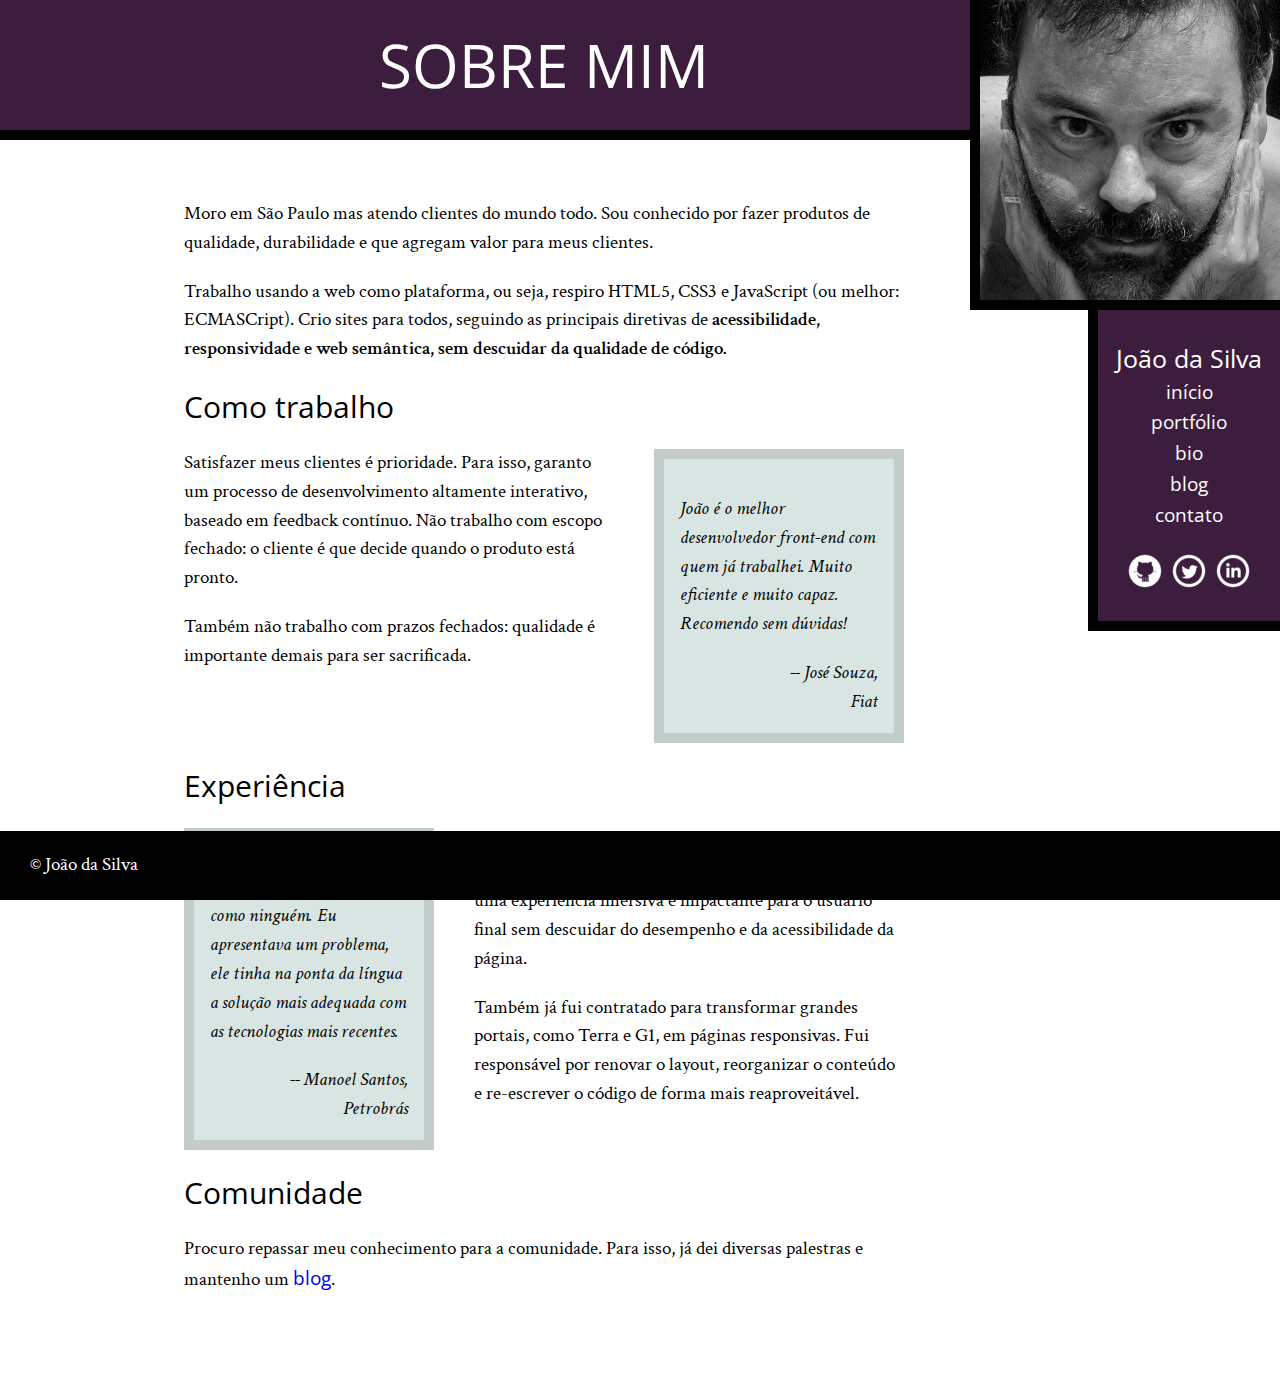
==== bio.html @ 91348736 "Versão concluída no primeiro curso" ====
<!DOCTYPE html>

<html>

<head>

	<meta charset="UTF-8">
	<title>Biografia - João da Silva</title>
	<link rel="icon" href="img/favicon.png">
	<link rel="stylesheet" href="css/reset.css">
	<link rel="stylesheet" href="css/variaveis.css">
	<link href="https://fonts.googleapis.com/css?family=Crimson+Text:400,600" rel="stylesheet">
	<link href="https://fonts.googleapis.com/css?family=Open+Sans+Condensed:700" rel="stylesheet">
	<link rel="stylesheet" href="css/style.css">
	<link rel="stylesheet" href="css/bio.css">

</head>

<body>


	<!-- start Main -->
	<main>

		<!-- start Sobre -->
		<h1 class="titulo-da-pagina">Sobre mim</h1>

		<!-- start Container -->
		<div class="container">

			<p>Moro em São Paulo mas atendo clientes do mundo todo. Sou conhecido por fazer produtos de qualidade, durabilidade e que agregam valor para meus clientes.</p>

			<p>Trabalho usando a web como plataforma, ou seja, respiro HTML5, CSS3 e JavaScript (ou melhor: ECMASCript). Crio sites para todos, seguindo as principais diretivas de <strong>acessibilidade, responsividade e web semântica, sem descuidar da qualidade de código.</strong></p>
			<!-- end Sobre -->


			<!-- start Como Trabalho -->
			<h2>Como trabalho</h2>

			<blockquote class="citacao-fiat">
				<p>João é o melhor desenvolvedor front-end com quem já trabalhei. Muito eficiente e muito capaz. Recomendo sem dúvidas!</p> 
				<cite>-- José Souza, <span>Fiat</span></cite>
			</blockquote>

			<p>Satisfazer meus clientes é prioridade. Para isso, garanto um processo de desenvolvimento altamente interativo, baseado em feedback contínuo. Não trabalho com escopo fechado: o cliente é que decide quando o produto está pronto.</p>

			<p>Também não trabalho com prazos fechados: qualidade é importante demais para ser sacrificada.</p>
			<!-- end Como Trabalho -->


			<!-- start Experiência -->
			<h2>Experiência</h2>

			<blockquote class="citacao-petrobras">
				<p>João domina as tecnologias como ninguém. Eu apresentava um problema, ele tinha na ponta da língua a solução mais adequada com as tecnologias mais recentes.</p> 
				<cite>-- Manoel Santos, <span>Petrobrás</span></cite>
			</blockquote>

			<p>Já desenvolvi projetos para grandes empresas como <a href="https://www.bmw.com.br/pt/index.html" target="_blank">BMW</a>, <a href="#" target="_blank">UOL</a> e <a href="#" target="_blank">IBM</a>. Neles, o foco principal era entregar uma experiência imersiva e impactante para o usuário final sem descuidar do desempenho e da acessibilidade da página.</p>

			<p>Também já fui contratado para transformar grandes portais, como Terra e G1, em páginas responsivas. Fui responsável por renovar o layout, reorganizar o conteúdo e re-escrever o código de forma mais reaproveitável.</p>
			<!-- end Experiência -->


			<!-- start Comunidade -->
			<h2>Comunidade</h2>

			<p>Procuro repassar meu conhecimento para a comunidade. Para isso, já dei diversas palestras e mantenho um <a href="blog.html">blog</a>.</p>
			<!-- end Comunidade -->

		</div>
		<!-- end Container -->


	</main>
	<!-- end Main -->
	

	<!-- start Img João -->
	<img class="img-joao" src="img/eu.jpg" alt="Foto de João da Silva">
	<!-- end Img João -->

	
	<!-- start Aside -->
	<aside class="navegacao-site">

		<!-- start Navegação -->
		<nav>
			<h1>João da Silva</h1>
			<ul>
				<li><a href="index.html">Início</a></li>
				<li><a href="portfolio.html">Portfólio</a></li>
				<li><a href="bio.html">Bio</a></li>
				<li><a href="blog.html">Blog</a></li>
				<li><a href="contato.html">Contato</a></li>
			</ul>
		</nav>
		<!-- start Navegação -->
		
		<!-- start Redes Sociais -->
		<ul class="icones-sociais">
			<li><a class="link-github" href="#">GitHub</a></li>
			<li><a class="link-twitter" href="#">Twitter</a></li>
			<li><a class="link-linkedin" href="#">LinkedIn</a></li>
		</ul>
		<!-- end Redes Sociais -->

	</aside>
	<!-- end Aside -->

	
	<!-- start Footer -->
	<footer class="footer">
		<p>&copy; João da Silva</p>
	</footer>
	<!-- end Footer -->


</body>

</html>
---- css/variaveis.css ----
:root {
	--roxo-joao: #3c1d3d;
	--magenta-joao: #851944;
	--verde-joao: #85c2b3;
	--verde-claro-joao: #D9E5E3;
}
---- css/style.css ----
* {
	box-sizing: border-box;
}

img {
	max-width: 100%;
}

body {
	font-family: 'Crimson Text', serif;
	font-size: 120%;
	line-height: 1.5;
}

.container {
	width: 720px;
	margin-left: auto;
	margin-right: auto;
	padding: 40px 0 80px;
}

main {
	float: left;
	width: 85%;
}

a {
	text-decoration: none;
}

p {
	margin: 20px 0;
}

strong {
	font-weight: 600;
}

em {
	font-style: italic;
}

h1, 
h2,
a {
	font-family: 'Open Sans Condensed', sans-serif;
}

h2 {
	font-size: 30px;
	clear: both;
}

.titulo-da-pagina {
	text-align: center;
	font-size: 60px;
	background-color: var(--roxo-joao);
	color: #fff;
	padding: 20px;
	border-bottom: 10px solid #000;
	text-transform: uppercase;
}

.navegacao-site, 
.img-joao {
	float: right;
	border-left: 10px solid black;
	border-bottom: 10px solid black;
}

.img-joao {
    position: absolute;
    right: 0px;
    top: 0;
}

.navegacao-site {
	background-color: var(--roxo-joao);
	color: #fff;
	text-align: center;
	padding: 30px 0;
	position: relative;
    top: 310px;
    width: 15%;
}

.navegacao-site a {
	color: inherit;
	text-transform: lowercase;
}

.navegacao-site h1 {
	font-size: 25px;
}

.icones-sociais {
	margin-top: 20px;
}

.icones-sociais li {
	display: inline-block;
}

.icones-sociais a {
	display: inline-block;
	width: 40px;
	height: 40px;
	text-indent: -9999px;
}

.link-github {
	background-image: url(../img/github.png);
}

.link-twitter {
	background-image: url(../img/twitter.png);
}

.link-linkedin {
	background-image: url(../img/linkedin.png);
}

.footer {
	background-color: #000;
	color: #fff;
	clear: both;
	padding: 20px 30px;
	position: fixed;
	bottom: 0;
	width: 100%;
}

.footer p {
	margin: 0;
}
---- css/bio.css ----
.citacao-fiat, 
.citacao-petrobras {
	background-color: var(--verde-claro-joao);
	padding: 16px;
	border: 10px solid #c2ccca;
	width: 250px;
	margin: 20px 0;
	font-style: italic;
}

.citacao-fiat {
	float: right;
	margin-left: 40px;
}

.citacao-petrobras {
	float: left;
	margin-right: 40px;
}

cite {
	float: right;
}

cite span {
	display: block;
	text-align: right;
}
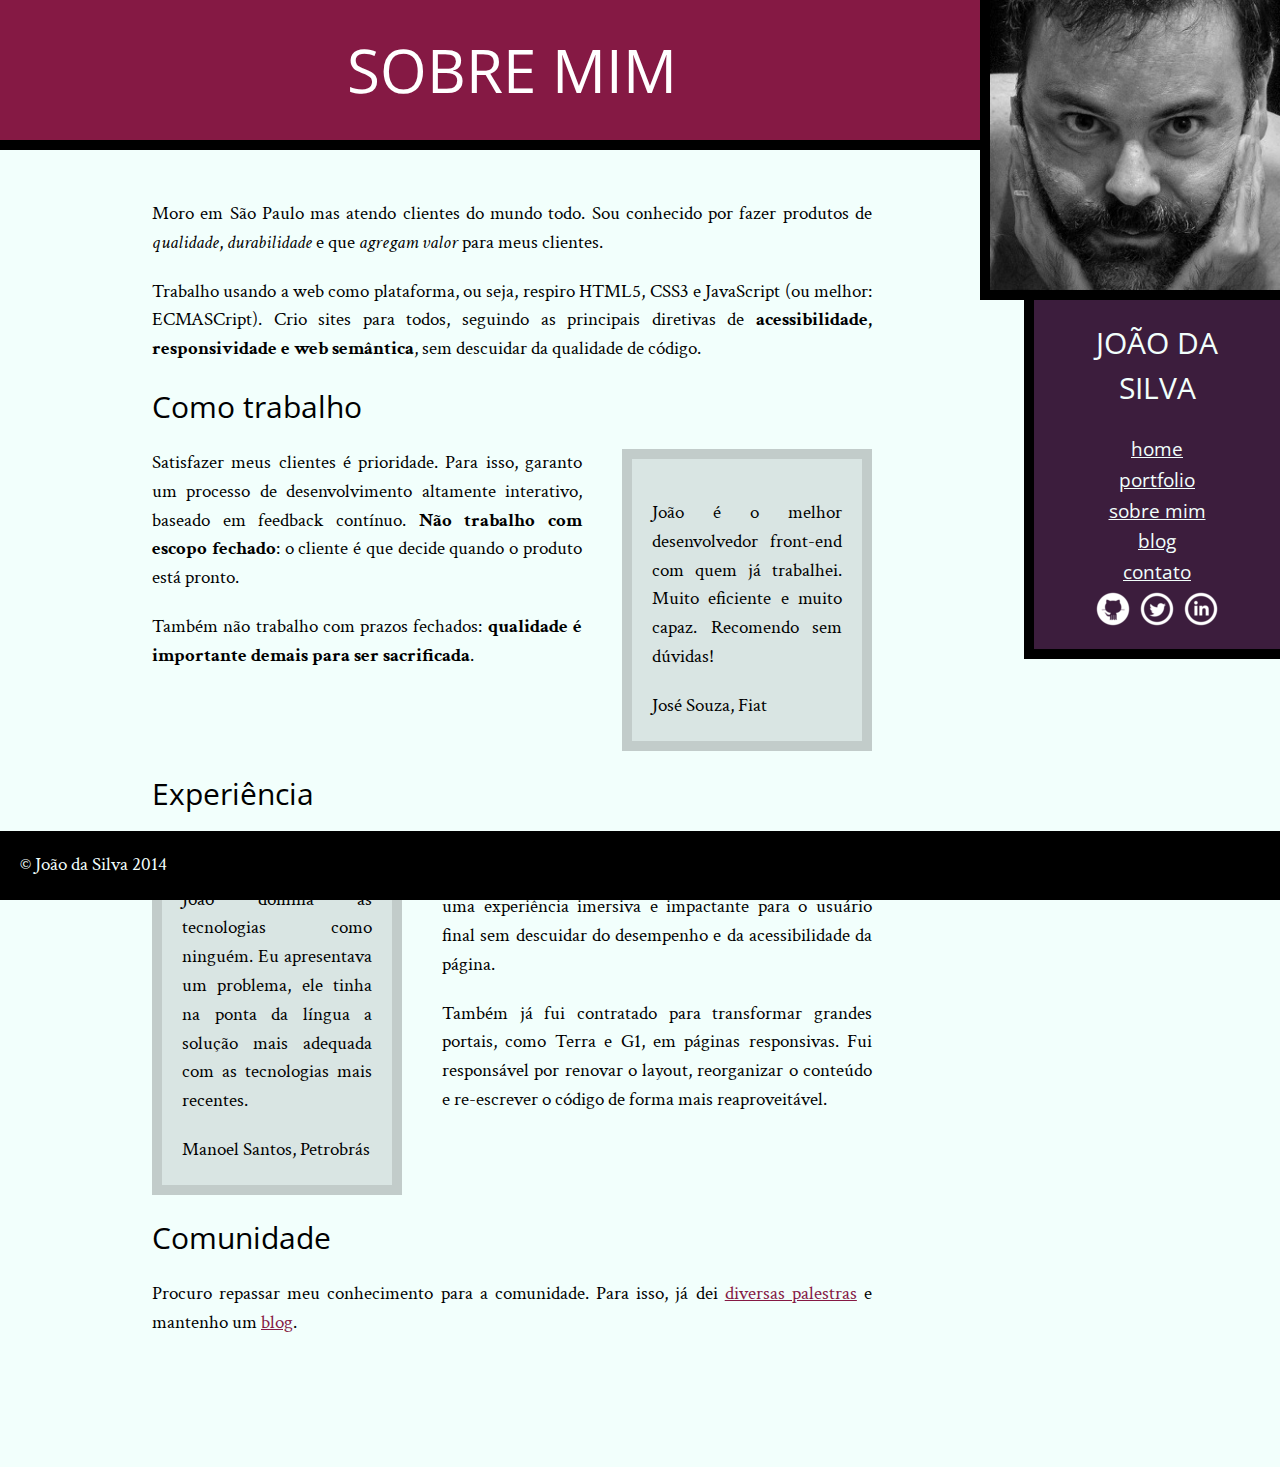
==== commit 141087fb: "Versão disponibilizada para download" ====
--- a/bio.html
+++ b/bio.html
@@ -1,122 +1,71 @@
-
 <!DOCTYPE html>
-
 <html>
-
 <head>
-
-	<meta charset="UTF-8">
-	<title>Biografia - João da Silva</title>
-	<link rel="icon" href="img/favicon.png">
-	<link rel="stylesheet" href="css/reset.css">
-	<link rel="stylesheet" href="css/variaveis.css">
-	<link href="https://fonts.googleapis.com/css?family=Crimson+Text:400,600" rel="stylesheet">
-	<link href="https://fonts.googleapis.com/css?family=Open+Sans+Condensed:700" rel="stylesheet">
-	<link rel="stylesheet" href="css/style.css">
-	<link rel="stylesheet" href="css/bio.css">
-
+    <meta charset="utf-8">
+    <title>João da Silva - Biografia</title>
+    <link rel="icon" href="imagens/favicon.png">
+    <link rel="stylesheet" href="css/reset.css">
+    <link rel="stylesheet" href="css/site.css">
+    <link rel="stylesheet" href="css/bio.css">
+    <link rel="stylesheet" href="http://fonts.googleapis.com/css?family=Crimson+Text:400,400italic,600">
+    <link rel="stylesheet" href="http://fonts.googleapis.com/css?family=Open+Sans+Condensed:700">
 </head>
-
 <body>
-
-
-	<!-- start Main -->
-	<main>
-
-		<!-- start Sobre -->
-		<h1 class="titulo-da-pagina">Sobre mim</h1>
-
-		<!-- start Container -->
-		<div class="container">
-
-			<p>Moro em São Paulo mas atendo clientes do mundo todo. Sou conhecido por fazer produtos de qualidade, durabilidade e que agregam valor para meus clientes.</p>
-
-			<p>Trabalho usando a web como plataforma, ou seja, respiro HTML5, CSS3 e JavaScript (ou melhor: ECMASCript). Crio sites para todos, seguindo as principais diretivas de <strong>acessibilidade, responsividade e web semântica, sem descuidar da qualidade de código.</strong></p>
-			<!-- end Sobre -->
-
-
-			<!-- start Como Trabalho -->
-			<h2>Como trabalho</h2>
-
-			<blockquote class="citacao-fiat">
-				<p>João é o melhor desenvolvedor front-end com quem já trabalhei. Muito eficiente e muito capaz. Recomendo sem dúvidas!</p> 
-				<cite>-- José Souza, <span>Fiat</span></cite>
-			</blockquote>
-
-			<p>Satisfazer meus clientes é prioridade. Para isso, garanto um processo de desenvolvimento altamente interativo, baseado em feedback contínuo. Não trabalho com escopo fechado: o cliente é que decide quando o produto está pronto.</p>
-
-			<p>Também não trabalho com prazos fechados: qualidade é importante demais para ser sacrificada.</p>
-			<!-- end Como Trabalho -->
-
-
-			<!-- start Experiência -->
-			<h2>Experiência</h2>
-
-			<blockquote class="citacao-petrobras">
-				<p>João domina as tecnologias como ninguém. Eu apresentava um problema, ele tinha na ponta da língua a solução mais adequada com as tecnologias mais recentes.</p> 
-				<cite>-- Manoel Santos, <span>Petrobrás</span></cite>
-			</blockquote>
-
-			<p>Já desenvolvi projetos para grandes empresas como <a href="https://www.bmw.com.br/pt/index.html" target="_blank">BMW</a>, <a href="#" target="_blank">UOL</a> e <a href="#" target="_blank">IBM</a>. Neles, o foco principal era entregar uma experiência imersiva e impactante para o usuário final sem descuidar do desempenho e da acessibilidade da página.</p>
-
-			<p>Também já fui contratado para transformar grandes portais, como Terra e G1, em páginas responsivas. Fui responsável por renovar o layout, reorganizar o conteúdo e re-escrever o código de forma mais reaproveitável.</p>
-			<!-- end Experiência -->
-
-
-			<!-- start Comunidade -->
-			<h2>Comunidade</h2>
-
-			<p>Procuro repassar meu conhecimento para a comunidade. Para isso, já dei diversas palestras e mantenho um <a href="blog.html">blog</a>.</p>
-			<!-- end Comunidade -->
-
-		</div>
-		<!-- end Container -->
-
-
-	</main>
-	<!-- end Main -->
-	
-
-	<!-- start Img João -->
-	<img class="img-joao" src="img/eu.jpg" alt="Foto de João da Silva">
-	<!-- end Img João -->
-
-	
-	<!-- start Aside -->
-	<aside class="navegacao-site">
-
-		<!-- start Navegação -->
-		<nav>
-			<h1>João da Silva</h1>
-			<ul>
-				<li><a href="index.html">Início</a></li>
-				<li><a href="portfolio.html">Portfólio</a></li>
-				<li><a href="bio.html">Bio</a></li>
-				<li><a href="blog.html">Blog</a></li>
-				<li><a href="contato.html">Contato</a></li>
-			</ul>
-		</nav>
-		<!-- start Navegação -->
-		
-		<!-- start Redes Sociais -->
-		<ul class="icones-sociais">
-			<li><a class="link-github" href="#">GitHub</a></li>
-			<li><a class="link-twitter" href="#">Twitter</a></li>
-			<li><a class="link-linkedin" href="#">LinkedIn</a></li>
-		</ul>
-		<!-- end Redes Sociais -->
-
-	</aside>
-	<!-- end Aside -->
-
-	
-	<!-- start Footer -->
-	<footer class="footer">
-		<p>&copy; João da Silva</p>
-	</footer>
-	<!-- end Footer -->
-
-
+    <main>
+        <h1 class="titulo-principal">Sobre mim</h1>
+        <div class="container">
+            <p>Moro em São Paulo mas atendo clientes do mundo todo. Sou conhecido por fazer produtos de <em>qualidade</em>, <em>durabilidade</em> e que <em>agregam valor</em> para meus clientes.</p>
+            <p>Trabalho usando a web como plataforma, ou seja, respiro HTML5, CSS3 e JavaScript (ou melhor: ECMASCript). Crio sites para todos, seguindo as principais diretivas de <strong>acessibilidade, responsividade e web semântica</strong>, sem descuidar da qualidade de código.</p>
+            <h2 class="subtitulo-texto">Como trabalho</h2>
+            <blockquote class="citacao-bio fiat">
+                <p>João é o melhor desenvolvedor front-end com quem já trabalhei. Muito eficiente e muito capaz. Recomendo sem dúvidas!</p>
+                <cite>José Souza, Fiat</cite>
+            </blockquote>
+            <p>Satisfazer meus clientes é prioridade. Para isso, garanto um processo de desenvolvimento altamente interativo, baseado em feedback contínuo. <strong>Não trabalho com escopo fechado</strong>: o cliente é que decide quando o produto está pronto.</p>
+            <p>Também não trabalho com prazos fechados: <strong>qualidade é importante demais para ser sacrificada</strong>.</p>
+            <h2 class="subtitulo-texto">Experiência</h2>
+            <blockquote class="citacao-bio petrobras">
+                <p>João domina as tecnologias como ninguém. Eu apresentava um problema, ele tinha na ponta da língua a solução mais adequada com as tecnologias mais recentes.</p>
+                <cite>Manoel Santos, Petrobrás</cite>
+            </blockquote>
+            <p>Já desenvolvi projetos para grandes empresas como <a href="http://bmw.com">BMW</a>, <a href="http://www.uol.com.br">UOL</a> e <a href="http://www.ibm.com.br">IBM</a>. Neles, o foco principal era entregar uma experiência imersiva e impactante para o usuário final sem descuidar do desempenho e da acessibilidade da página.</p>
+            <p>Também já fui contratado para transformar grandes portais, como Terra e G1, em páginas responsivas. Fui responsável por renovar o layout, reorganizar o conteúdo e re-escrever o código de forma mais reaproveitável.</p>
+            <h2 class="subtitulo-texto">Comunidade</h2>
+            <p>Procuro repassar meu conhecimento para a comunidade. Para isso, já dei <a href="portfolio.html">diversas palestras</a> e mantenho um <a href="blog.html">blog</a>.</p>
+        </div>
+    </main>
+    <img src="imagens/eu.jpg" alt="Minha foto" class="minha-foto">
+    <aside class="navegacao-site">
+        <h1>João da Silva</h1>
+        <nav>
+            <ul>
+                <li><a href="index.html">Home</a></li>
+                <li><a href="portfolio.html">Portfolio</a></li>
+                <li><a href="bio.html">Sobre mim</a></li>
+                <li><a href="blog.html">Blog</a></li>
+                <li><a href="contato.html">Contato</a></li>
+            </ul>
+        </nav>
+        <ul class="icones-redes-sociais">
+            <li>
+                <a href="https://github.com/joaodasilva" class="github">
+                    Github
+                </a>
+            </li>
+            <li>
+                <a href="https://twitter.com/joaodasilva" class="twitter">
+                    Twitter
+                </a>
+            </li>
+            <li>
+                <a href="https://br.linkedin.com/pub/joão-da-silva/32/4/508" class="linkedin">
+                    LinkedIn
+                </a>
+            </li>
+        </ul>
+    </aside>
+    <footer class="rodape-pagina">
+        &copy; João da Silva 2014
+    </footer>
 </body>
-
-</html>+</html>
--- a/css/site.css
+++ b/css/site.css
@@ -0,0 +1,134 @@
+body {
+    font-family: "Crimson Text", "Times New Roman", serif;
+    background-color: #F2FFFC;
+    font-size: 120%;
+    line-height: 1.5;
+}
+
+h1,
+h2,
+.subtitulo-principal {
+    font-family: "Open Sans Condensed", "Arial", sans-serif;
+}
+
+h1 {
+    text-transform: uppercase;
+    font-size: 60px;
+}
+
+.titulo-principal {
+    text-align: center;
+    background-color: #851944;
+    color: #FFF;
+    padding: 25px;
+    border-bottom: 10px solid #000;
+}
+
+.subtitulo-texto {
+    font-size: 30px;
+    clear: both;
+}
+
+main a {
+    color: #851944;
+}
+
+main p {
+    text-align: justify;
+    margin: 20px 0;
+}
+
+.navegacao-site {
+    text-align: center;
+    background-color: #3C1D3D;
+    color: #F2FFFC;
+    padding: 20px;
+}
+
+.navegacao-site a {
+    color: inherit;
+    font-family: "Open Sans Condensed", "Arial", sans-serif;
+    text-transform: lowercase;
+}
+
+.navegacao-site h1 {
+    font-size: 30px;
+    margin-bottom: 25px;
+}
+
+.rodape-pagina {
+    background-color: #000;
+    color: #F2FFFC;
+    padding: 20px;
+    clear: both;
+    position: fixed;
+    bottom: 0;
+    left: 0;
+    width: 100%;
+    box-sizing: border-box;
+}
+
+.container {
+    width: 720px;
+    margin-left: auto;
+    margin-right: auto;
+    padding: 30px 0;
+}
+
+strong {
+    font-weight: bold;
+}
+
+em {
+    font-style: italic;
+}
+
+.icones-redes-sociais li {
+    display: inline-block;
+}
+
+.icones-redes-sociais a {
+    width: 40px;
+    height: 40px;
+    display: block;
+    text-indent: -99999px;
+}
+
+.github {
+    background-image: url(../imagens/github.png);
+}
+
+.twitter {
+    background-image: url(../imagens/twitter.png);
+}
+
+.linkedin {
+    background-image: url(../imagens/linkedin.png);
+}
+
+main {
+    width: 80%;
+    float: left;
+    padding-bottom: 80px;
+}
+
+.minha-foto,
+.navegacao-site {
+    border-left: 10px solid black;
+    border-bottom: 10px solid black;
+    box-sizing: border-box;
+}
+
+.navegacao-site {
+    width: 20%;
+    float: right;
+    position: relative;
+    top: 300px;
+}
+
+.minha-foto {
+    position: absolute;
+    top: 0;
+    right: 0;
+    height: 300px;
+}
--- a/css/bio.css
+++ b/css/bio.css
@@ -1,28 +1,18 @@
-.citacao-fiat, 
-.citacao-petrobras {
-	background-color: var(--verde-claro-joao);
-	padding: 16px;
-	border: 10px solid #c2ccca;
-	width: 250px;
-	margin: 20px 0;
-	font-style: italic;
+.citacao-bio {
+    background-color: #D9E5E3;
+    border: 10px solid #C2CCCA;
+    padding: 20px;
+    margin: 20px 40px;
+    width: 250px;
+    box-sizing: border-box;
 }
 
-.citacao-fiat {
-	float: right;
-	margin-left: 40px;
+.petrobras {
+    float: left;
+    margin-left: 0;
 }
 
-.citacao-petrobras {
-	float: left;
-	margin-right: 40px;
+.fiat {
+    float: right;
+    margin-right: 0;
 }
-
-cite {
-	float: right;
-}
-
-cite span {
-	display: block;
-	text-align: right;
-}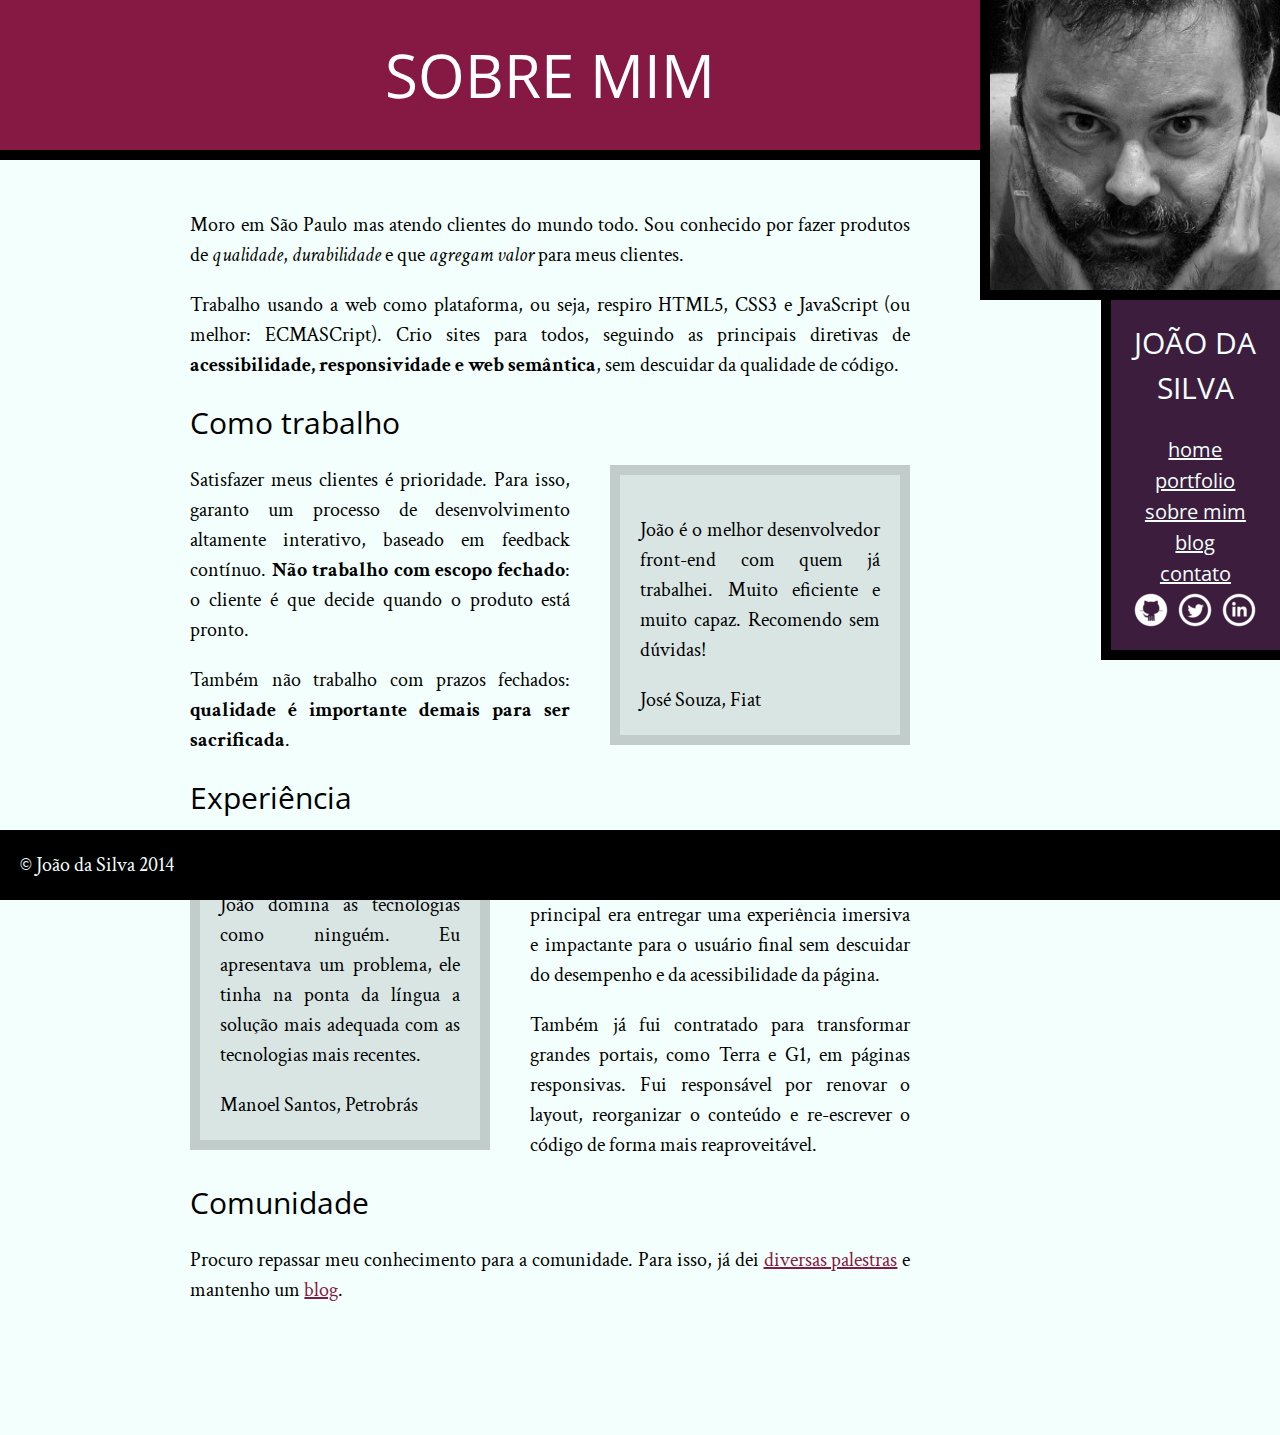
==== commit 9841f74c: "Pixels substituídos por medidas relativas" ====
--- a/bio.html
+++ b/bio.html
@@ -11,16 +11,22 @@
     <link rel="stylesheet" href="http://fonts.googleapis.com/css?family=Open+Sans+Condensed:700">
 </head>
 <body>
+
     <main>
+
         <h1 class="titulo-principal">Sobre mim</h1>
+
         <div class="container">
             <p>Moro em São Paulo mas atendo clientes do mundo todo. Sou conhecido por fazer produtos de <em>qualidade</em>, <em>durabilidade</em> e que <em>agregam valor</em> para meus clientes.</p>
             <p>Trabalho usando a web como plataforma, ou seja, respiro HTML5, CSS3 e JavaScript (ou melhor: ECMASCript). Crio sites para todos, seguindo as principais diretivas de <strong>acessibilidade, responsividade e web semântica</strong>, sem descuidar da qualidade de código.</p>
+            
             <h2 class="subtitulo-texto">Como trabalho</h2>
+            
             <blockquote class="citacao-bio fiat">
                 <p>João é o melhor desenvolvedor front-end com quem já trabalhei. Muito eficiente e muito capaz. Recomendo sem dúvidas!</p>
                 <cite>José Souza, Fiat</cite>
             </blockquote>
+            
             <p>Satisfazer meus clientes é prioridade. Para isso, garanto um processo de desenvolvimento altamente interativo, baseado em feedback contínuo. <strong>Não trabalho com escopo fechado</strong>: o cliente é que decide quando o produto está pronto.</p>
             <p>Também não trabalho com prazos fechados: <strong>qualidade é importante demais para ser sacrificada</strong>.</p>
             <h2 class="subtitulo-texto">Experiência</h2>
--- a/css/site.css
+++ b/css/site.css
@@ -1,8 +1,18 @@
+html {
+    font-size: 125%; /* 16 x 1,25 = 20(px) OU 20/16 */
+}
+
 body {
     font-family: "Crimson Text", "Times New Roman", serif;
     background-color: #F2FFFC;
-    font-size: 120%;
     line-height: 1.5;
+}
+
+.container {
+    width: 720px;
+    margin-left: auto;
+    margin-right: auto;
+    padding: 1.5em 0;
 }
 
 h1,
@@ -13,19 +23,19 @@
 
 h1 {
     text-transform: uppercase;
-    font-size: 60px;
 }
 
 .titulo-principal {
     text-align: center;
     background-color: #851944;
     color: #FFF;
-    padding: 25px;
-    border-bottom: 10px solid #000;
+    border-bottom: .5rem solid #000;
+    font-size: 3em; /* 60px */
+    padding: .5em; /* 30px */
 }
 
 .subtitulo-texto {
-    font-size: 30px;
+    font-size: 1.5em; /* 20 x 1,5 = 30 */
     clear: both;
 }
 
@@ -35,14 +45,14 @@
 
 main p {
     text-align: justify;
-    margin: 20px 0;
+    margin: 1rem 0;
 }
 
 .navegacao-site {
     text-align: center;
     background-color: #3C1D3D;
     color: #F2FFFC;
-    padding: 20px;
+    padding: 1rem;
 }
 
 .navegacao-site a {
@@ -52,27 +62,20 @@
 }
 
 .navegacao-site h1 {
-    font-size: 30px;
-    margin-bottom: 25px;
+    font-size: 1.5rem;
+    margin-bottom: 1.25rem;
 }
 
 .rodape-pagina {
     background-color: #000;
     color: #F2FFFC;
-    padding: 20px;
+    padding: 1rem;
     clear: both;
     position: fixed;
     bottom: 0;
     left: 0;
     width: 100%;
     box-sizing: border-box;
-}
-
-.container {
-    width: 720px;
-    margin-left: auto;
-    margin-right: auto;
-    padding: 30px 0;
 }
 
 strong {
@@ -88,8 +91,8 @@
 }
 
 .icones-redes-sociais a {
-    width: 40px;
-    height: 40px;
+    width: 2rem;
+    height: 2rem;
     display: block;
     text-indent: -99999px;
 }
@@ -107,28 +110,28 @@
 }
 
 main {
-    width: 80%;
+    width: 86%;
     float: left;
-    padding-bottom: 80px;
+    padding-bottom: 4rem;
 }
 
 .minha-foto,
 .navegacao-site {
-    border-left: 10px solid black;
-    border-bottom: 10px solid black;
+    border-left: 0.5rem solid black;
+    border-bottom: 0.5rem solid black;
     box-sizing: border-box;
 }
 
 .navegacao-site {
-    width: 20%;
+    width: 14%;
     float: right;
     position: relative;
-    top: 300px;
+    top: 15rem; /* 300/20 */
 }
 
 .minha-foto {
     position: absolute;
     top: 0;
     right: 0;
-    height: 300px;
+    height: 15rem; /* 300/20 */
 }
--- a/css/bio.css
+++ b/css/bio.css
@@ -1,9 +1,9 @@
 .citacao-bio {
     background-color: #D9E5E3;
-    border: 10px solid #C2CCCA;
-    padding: 20px;
-    margin: 20px 40px;
-    width: 250px;
+    border: .5em solid #C2CCCA;
+    padding: 1em;
+    margin: 1em 2em;
+    width: 30ch;
     box-sizing: border-box;
 }
 
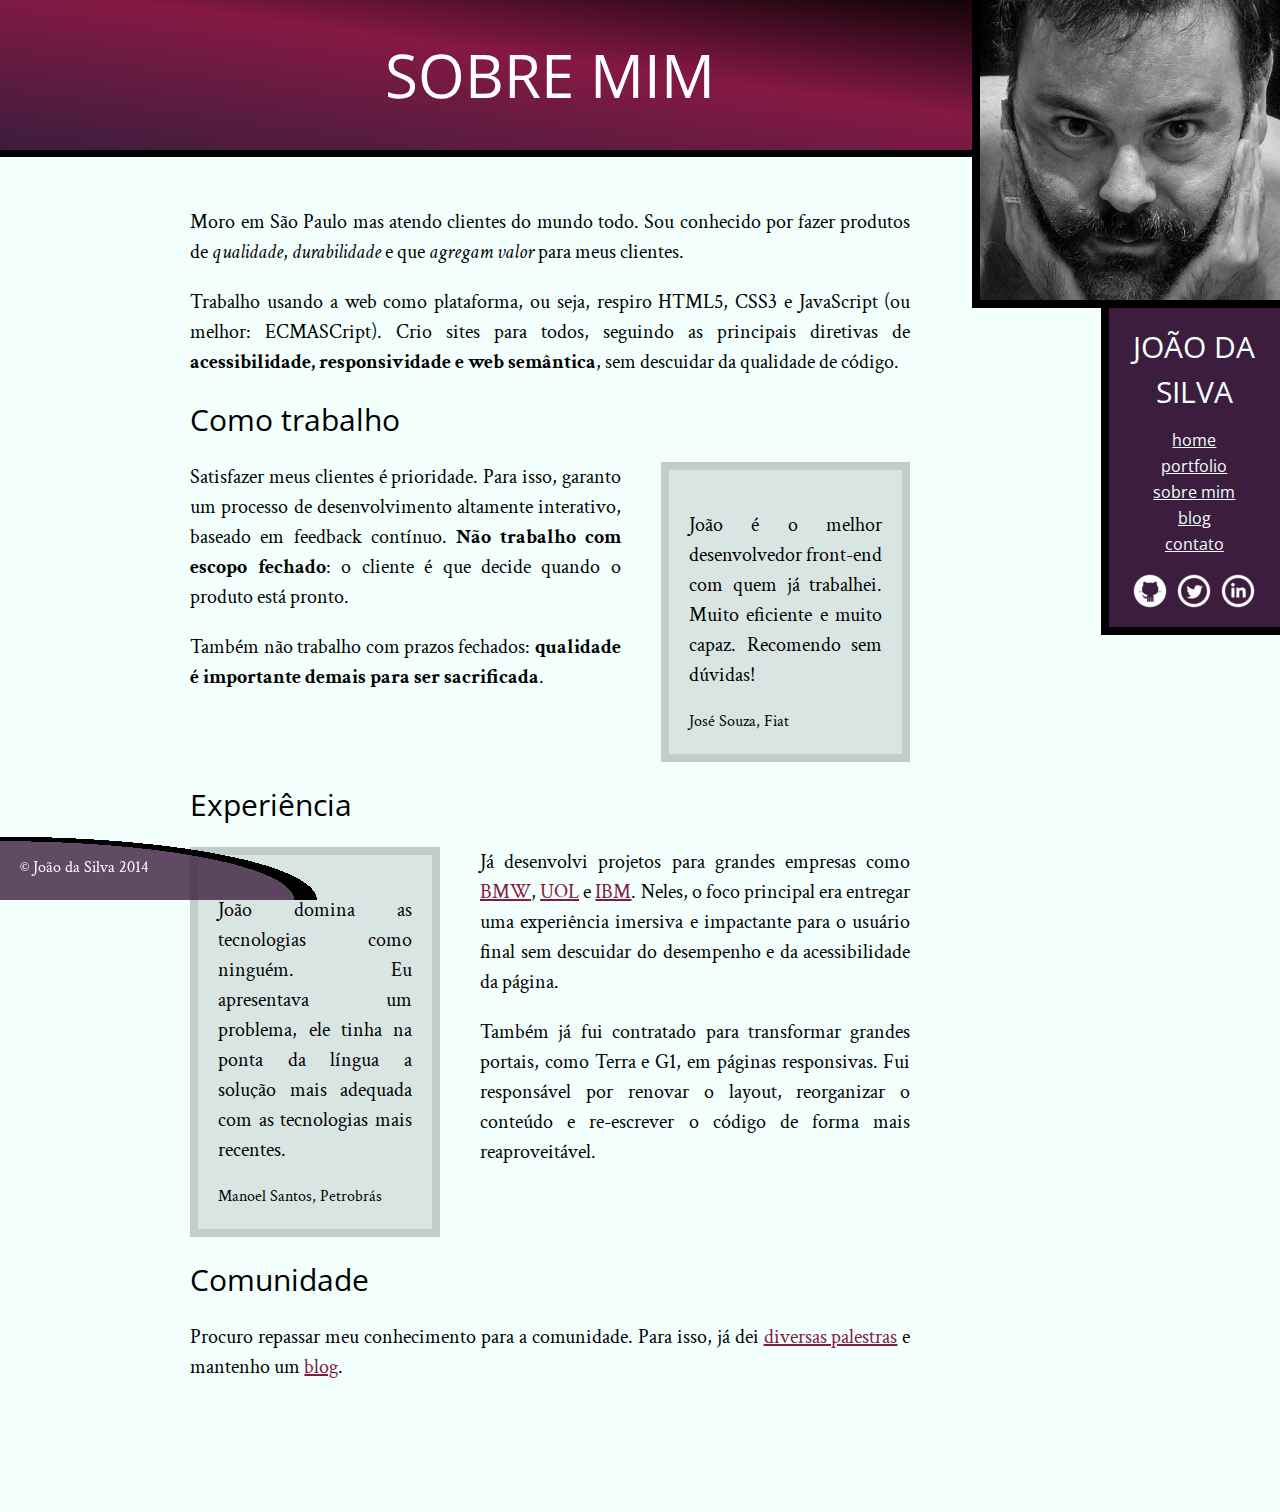
==== commit 70d8180d: "Gradientes adicionados" ====
--- a/bio.html
+++ b/bio.html
@@ -19,14 +19,14 @@
         <div class="container">
             <p>Moro em São Paulo mas atendo clientes do mundo todo. Sou conhecido por fazer produtos de <em>qualidade</em>, <em>durabilidade</em> e que <em>agregam valor</em> para meus clientes.</p>
             <p>Trabalho usando a web como plataforma, ou seja, respiro HTML5, CSS3 e JavaScript (ou melhor: ECMASCript). Crio sites para todos, seguindo as principais diretivas de <strong>acessibilidade, responsividade e web semântica</strong>, sem descuidar da qualidade de código.</p>
-            
+
             <h2 class="subtitulo-texto">Como trabalho</h2>
-            
+
             <blockquote class="citacao-bio fiat">
                 <p>João é o melhor desenvolvedor front-end com quem já trabalhei. Muito eficiente e muito capaz. Recomendo sem dúvidas!</p>
                 <cite>José Souza, Fiat</cite>
             </blockquote>
-            
+
             <p>Satisfazer meus clientes é prioridade. Para isso, garanto um processo de desenvolvimento altamente interativo, baseado em feedback contínuo. <strong>Não trabalho com escopo fechado</strong>: o cliente é que decide quando o produto está pronto.</p>
             <p>Também não trabalho com prazos fechados: <strong>qualidade é importante demais para ser sacrificada</strong>.</p>
             <h2 class="subtitulo-texto">Experiência</h2>
--- a/css/site.css
+++ b/css/site.css
@@ -1,5 +1,5 @@
-html {
-    font-size: 125%; /* 16 x 1,25 = 20(px) OU 20/16 */
+:root {
+    font-size: 100%; /*16*/
 }
 
 body {
@@ -8,15 +8,18 @@
     line-height: 1.5;
 }
 
+img {
+    max-width: 100%;
+}
+
 .container {
-    width: 720px;
+    width: 45rem; /*720/16*/
     margin-left: auto;
     margin-right: auto;
-    padding: 1.5em 0;
+    padding: 1.88em 0; /*30/16*/
 }
 
-h1,
-h2,
+h1, h2,
 .subtitulo-principal {
     font-family: "Open Sans Condensed", "Arial", sans-serif;
 }
@@ -27,15 +30,15 @@
 
 .titulo-principal {
     text-align: center;
-    background-color: #851944;
     color: #FFF;
-    border-bottom: .5rem solid #000;
-    font-size: 3em; /* 60px */
-    padding: .5em; /* 30px */
+    font-size: 3.75rem; /*60/16*/
+    border-bottom: .133em solid #000; /*8/60*/
+    padding: .5em; /*30/60*/
+    background-image: linear-gradient(to top right, #3C1D3D, #851944 55%, #000);
 }
 
 .subtitulo-texto {
-    font-size: 1.5em; /* 20 x 1,5 = 30 */
+    font-size: 1.88rem; /*30/20*/
     clear: both;
 }
 
@@ -45,14 +48,32 @@
 
 main p {
     text-align: justify;
-    margin: 1rem 0;
+    font-size: 1.25rem; /*20/16*/
+    margin: 1em 0; /*20/20*/
 }
 
 .navegacao-site {
+    width: 14%;
+    float: right;
+    position: relative;
+    top: 308px;
     text-align: center;
     background-color: #3C1D3D;
     color: #F2FFFC;
-    padding: 1rem;
+    padding: 1em; /*16/16*/
+}
+
+.minha-foto,
+.navegacao-site {
+    border-left: 0.5em solid black; /*8/16*/
+    border-bottom: 0.5em solid black; /*8/16*/
+    box-sizing: border-box;
+}
+
+.minha-foto {
+    position: absolute;
+    top: 0;
+    right: 0;
 }
 
 .navegacao-site a {
@@ -62,20 +83,31 @@
 }
 
 .navegacao-site h1 {
-    font-size: 1.5rem;
-    margin-bottom: 1.25rem;
+    font-size: 1.88rem; /*30/16*/
+}
+
+.navegacao-site nav {
+    margin: .833em 0; /*25/30*/
 }
 
 .rodape-pagina {
-    background-color: #000;
-    color: #F2FFFC;
-    padding: 1rem;
+    color: #fff;
+    padding: 1.25em; /*20/16*/
     clear: both;
     position: fixed;
     bottom: 0;
     left: 0;
-    width: 100%;
     box-sizing: border-box;
+    background-image: radial-gradient(ellipse at left bottom,
+                      rgba(60, 29, 61, 0.8),
+                      rgba(60, 29, 61, 0.8) 65%,
+                      black 65%,
+                      black 70%,
+                      transparent 70%,
+                      transparent);
+    width:100%;
+    background-size: 25% 100%;
+    background-repeat: no-repeat;
 }
 
 strong {
@@ -91,8 +123,8 @@
 }
 
 .icones-redes-sociais a {
-    width: 2rem;
-    height: 2rem;
+    width: 40px;
+    height: 40px;
     display: block;
     text-indent: -99999px;
 }
@@ -112,26 +144,5 @@
 main {
     width: 86%;
     float: left;
-    padding-bottom: 4rem;
+    padding-bottom: 5em; /*80/16*/
 }
-
-.minha-foto,
-.navegacao-site {
-    border-left: 0.5rem solid black;
-    border-bottom: 0.5rem solid black;
-    box-sizing: border-box;
-}
-
-.navegacao-site {
-    width: 14%;
-    float: right;
-    position: relative;
-    top: 15rem; /* 300/20 */
-}
-
-.minha-foto {
-    position: absolute;
-    top: 0;
-    right: 0;
-    height: 15rem; /* 300/20 */
-}
--- a/css/bio.css
+++ b/css/bio.css
@@ -1,9 +1,9 @@
 .citacao-bio {
     background-color: #D9E5E3;
-    border: .5em solid #C2CCCA;
-    padding: 1em;
-    margin: 1em 2em;
-    width: 30ch;
+    border: .5em solid #C2CCCA; /*8/16*/
+    padding: 1.25em; /*20/16*/
+    margin: 1.25em 2.5em; /*20/16 40/16*/
+    width: 15.6em; /*250/16*/
     box-sizing: border-box;
 }
 
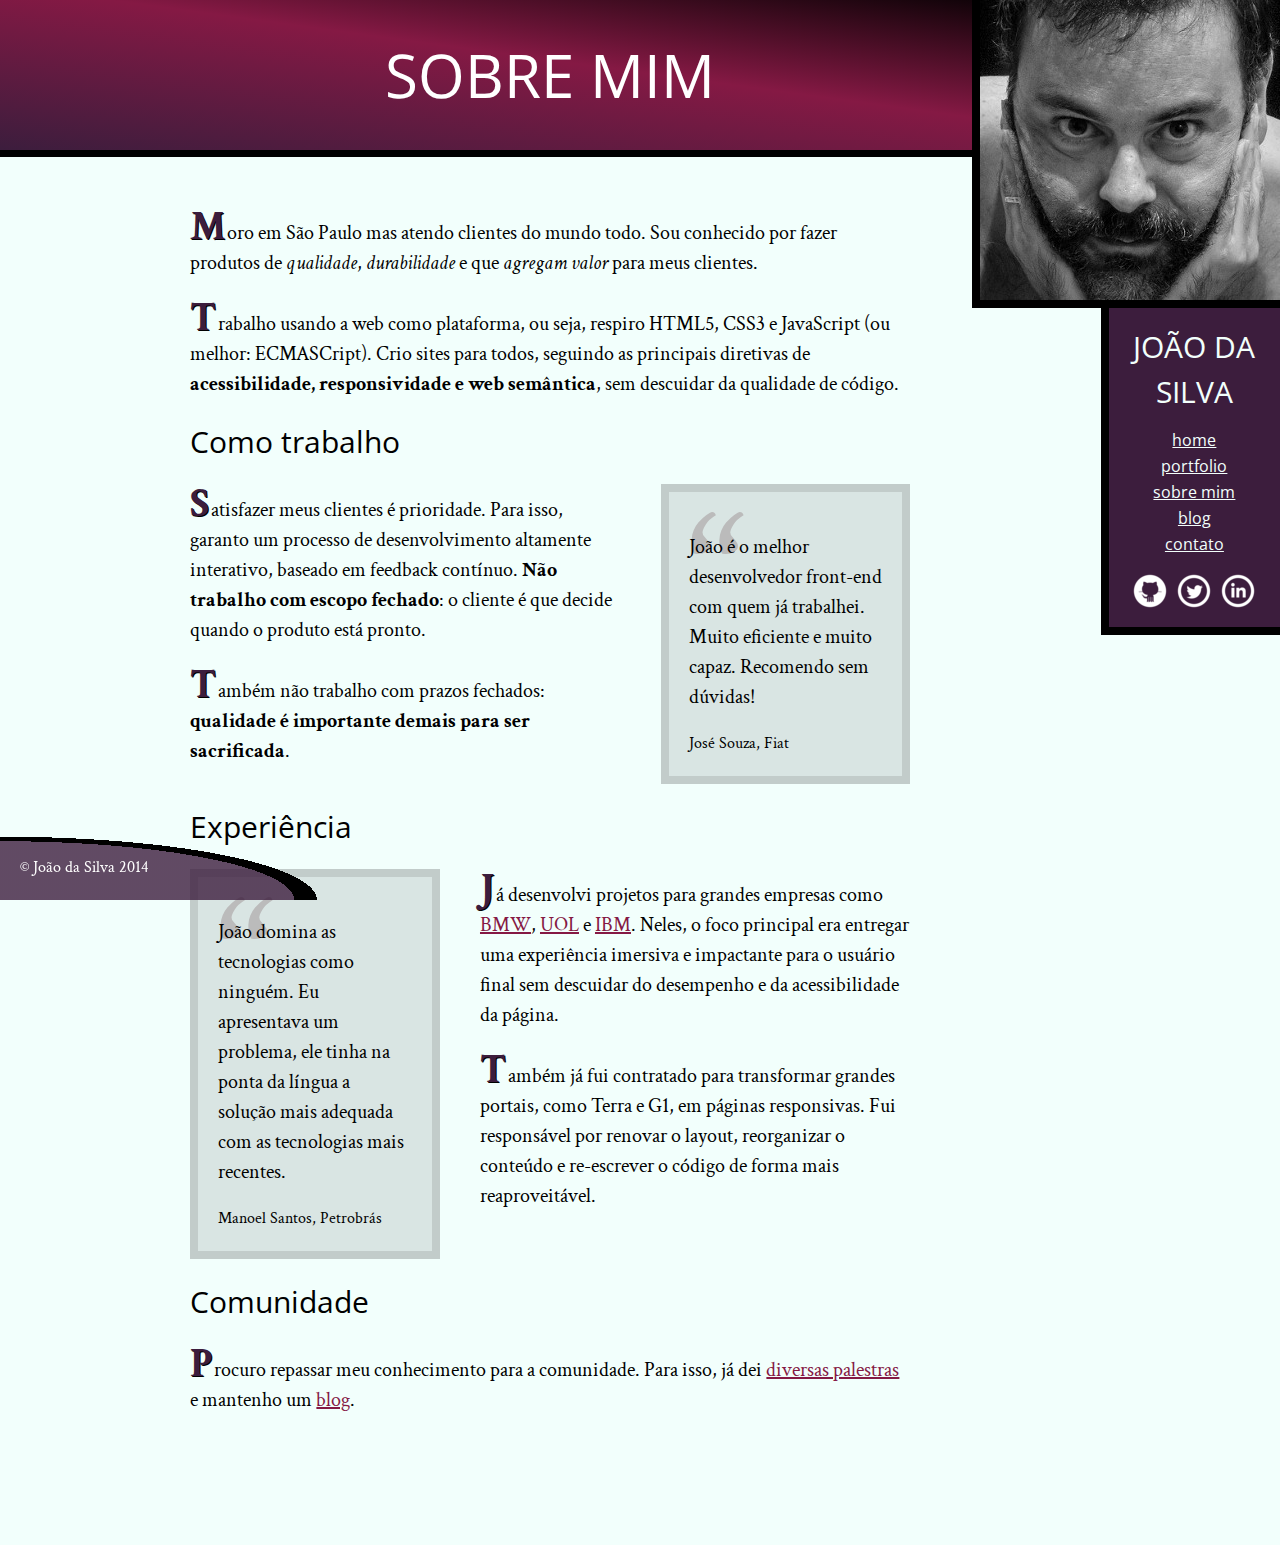
==== commit 5423d878: "Pseudoelementos adicionados nas citações e parágrafos" ====
--- a/bio.html
+++ b/bio.html
@@ -9,6 +9,7 @@
     <link rel="stylesheet" href="css/bio.css">
     <link rel="stylesheet" href="http://fonts.googleapis.com/css?family=Crimson+Text:400,400italic,600">
     <link rel="stylesheet" href="http://fonts.googleapis.com/css?family=Open+Sans+Condensed:700">
+    <link href="https://fonts.googleapis.com/css?family=Shadows+Into+Light" rel="stylesheet">
 </head>
 <body>
 
@@ -22,18 +23,22 @@
 
             <h2 class="subtitulo-texto">Como trabalho</h2>
 
-            <blockquote class="citacao-bio fiat">
+            <blockquote tabindex="1" class="citacao-bio fiat">
                 <p>João é o melhor desenvolvedor front-end com quem já trabalhei. Muito eficiente e muito capaz. Recomendo sem dúvidas!</p>
                 <cite>José Souza, Fiat</cite>
             </blockquote>
 
             <p>Satisfazer meus clientes é prioridade. Para isso, garanto um processo de desenvolvimento altamente interativo, baseado em feedback contínuo. <strong>Não trabalho com escopo fechado</strong>: o cliente é que decide quando o produto está pronto.</p>
             <p>Também não trabalho com prazos fechados: <strong>qualidade é importante demais para ser sacrificada</strong>.</p>
+
+
             <h2 class="subtitulo-texto">Experiência</h2>
-            <blockquote class="citacao-bio petrobras">
+
+            <blockquote tabindex="1" class="citacao-bio petrobras">
                 <p>João domina as tecnologias como ninguém. Eu apresentava um problema, ele tinha na ponta da língua a solução mais adequada com as tecnologias mais recentes.</p>
                 <cite>Manoel Santos, Petrobrás</cite>
             </blockquote>
+
             <p>Já desenvolvi projetos para grandes empresas como <a href="http://bmw.com">BMW</a>, <a href="http://www.uol.com.br">UOL</a> e <a href="http://www.ibm.com.br">IBM</a>. Neles, o foco principal era entregar uma experiência imersiva e impactante para o usuário final sem descuidar do desempenho e da acessibilidade da página.</p>
             <p>Também já fui contratado para transformar grandes portais, como Terra e G1, em páginas responsivas. Fui responsável por renovar o layout, reorganizar o conteúdo e re-escrever o código de forma mais reaproveitável.</p>
             <h2 class="subtitulo-texto">Comunidade</h2>
--- a/css/site.css
+++ b/css/site.css
@@ -46,8 +46,12 @@
     color: #851944;
 }
 
+main a:hover, main a:focus, footer a:hover, footer a:focus {
+    color: red;
+}
+
 main p {
-    text-align: justify;
+    text-align: left;
     font-size: 1.25rem; /*20/16*/
     margin: 1em 0; /*20/20*/
 }
@@ -61,6 +65,10 @@
     background-color: #3C1D3D;
     color: #F2FFFC;
     padding: 1em; /*16/16*/
+}
+
+.navegacao-site a:hover, .navegacao-site a:focus {
+    text-shadow: 0 0 1.25em pink;
 }
 
 .minha-foto,
--- a/css/bio.css
+++ b/css/bio.css
@@ -1,3 +1,14 @@
+/* Selecionando a primeira letra apenas dos <p> que são filhos diretos de container */
+.container > p:first-letter {
+    font-size: 2.50rem;
+    color: #3C1D3D;
+    font-weight: bold;
+    text-shadow: .025em .025em #000;
+    margin-right: .05em;
+    /* Evita que a linha de baixo fique muito distante */
+    line-height: 1;
+}
+
 .citacao-bio {
     background-color: #D9E5E3;
     border: .5em solid #C2CCCA; /*8/16*/
@@ -5,14 +16,48 @@
     margin: 1.25em 2.5em; /*20/16 40/16*/
     width: 15.6em; /*250/16*/
     box-sizing: border-box;
+    transition: .5s;
+    position: relative;
 }
 
-.petrobras {
+.citacao-bio::before {
+    content: '“';
+    position: absolute;
+    font-size: 12rem;
+    top: -.25em;
+    color: #bbb;
+}
+
+.citacao-bio p {
+    /* Posicionando o parágrafo atrás do elemento :before (o elemento :before deve estar com position absolute) */
+    position: relative;
+}
+
+.citacao-bio:hover, .citacao-bio:focus {
+    -webkit-box-shadow: 0 0 0 9999px rgba(0,0,0,.8);
+    box-shadow: 0 0 0 9999px rgba(0,0,0,.8);
+}
+
+.citacao-bio:nth-of-type(odd):hover, .citacao-bio:nth-of-type(odd):focus {
+    -webkit-transform: scale(1.2) rotate(10deg);
+    -ms-transform: scale(1.2) rotate(10deg);
+    transform: scale(1.2) rotate(10deg);
+}
+
+.citacao-bio:nth-of-type(even):hover, .citacao-bio:nth-of-type(even):focus {
+    -webkit-transform: scale(1.2) rotate(-10deg);
+    -ms-transform: scale(1.2) rotate(-10deg);
+    transform: scale(1.2) rotate(-10deg);
+}
+
+/* Blockquotes ímpares terão este estilo */
+blockquote:nth-of-type(odd) {
+    float: right;
+    margin-right: 0;
+}
+
+/* Blockquotes pares terão este estilo */
+blockquote:nth-of-type(even) {
     float: left;
     margin-left: 0;
 }
-
-.fiat {
-    float: right;
-    margin-right: 0;
-}
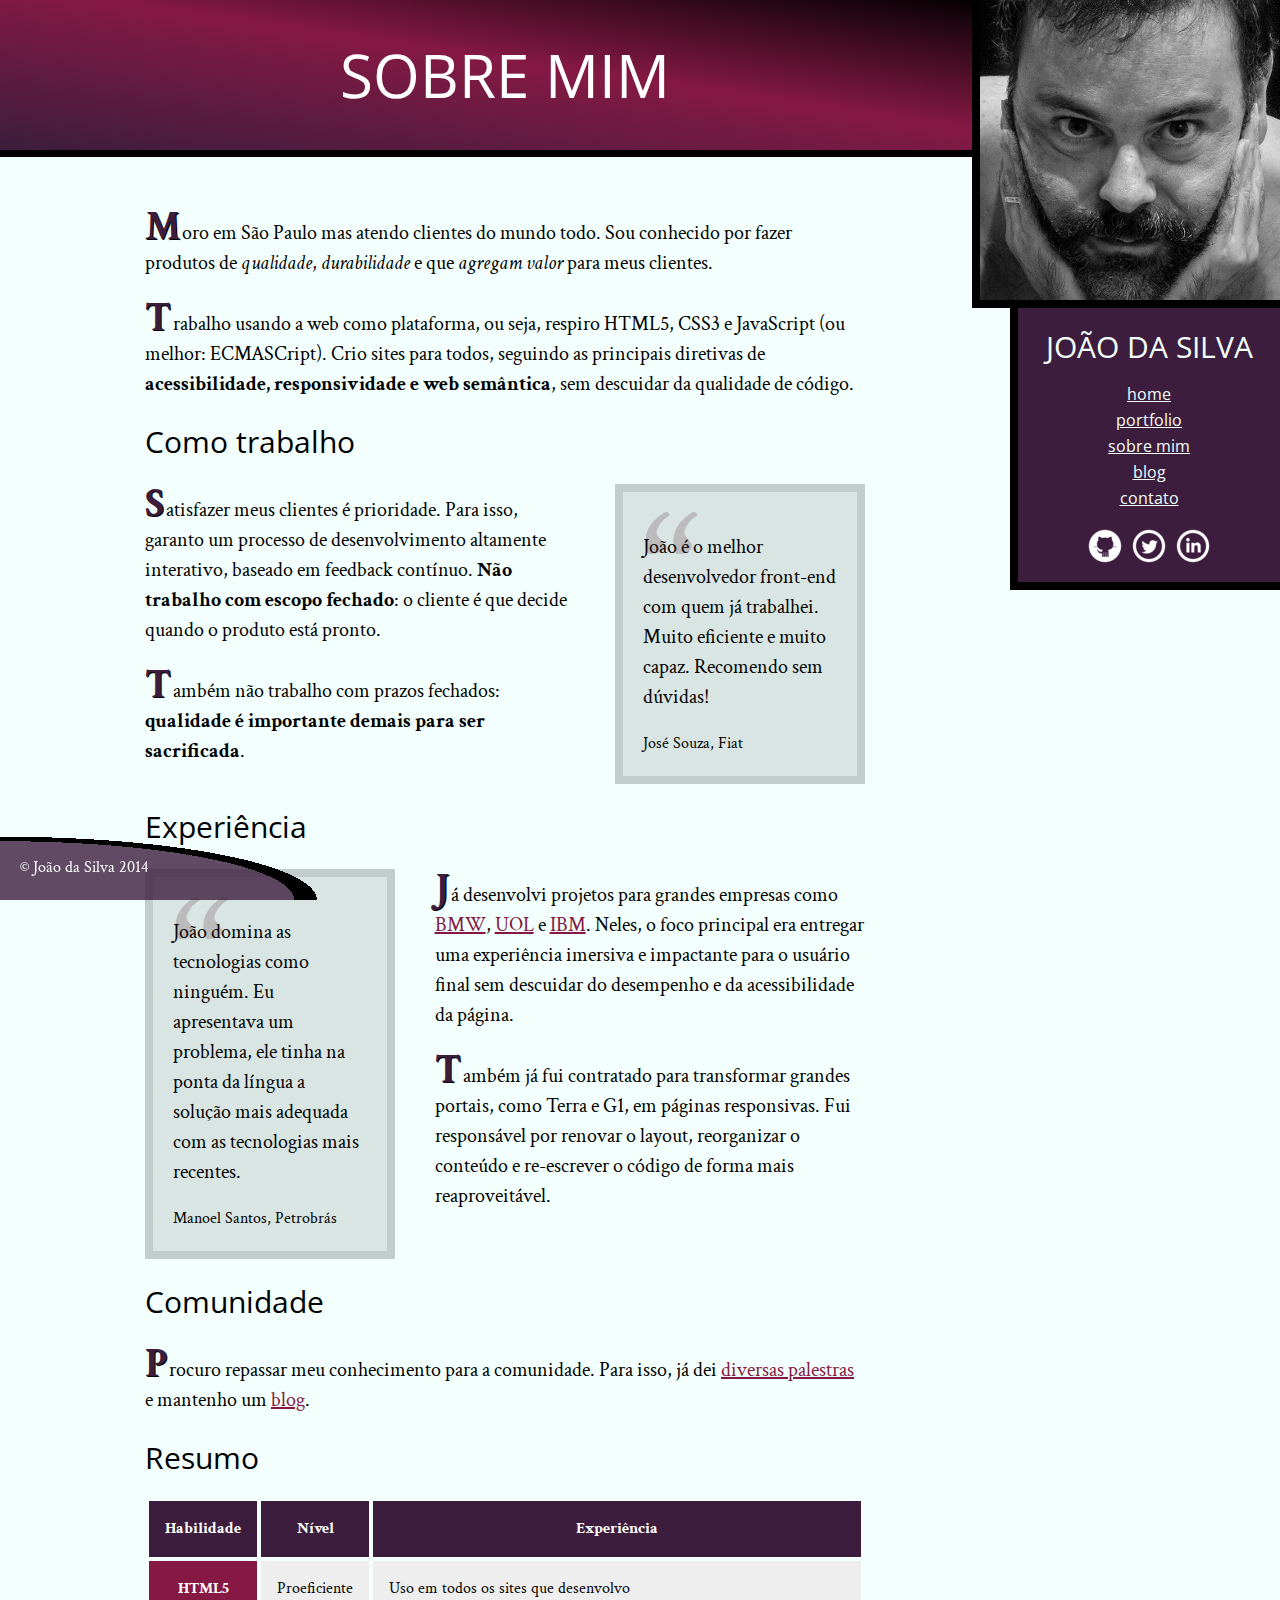
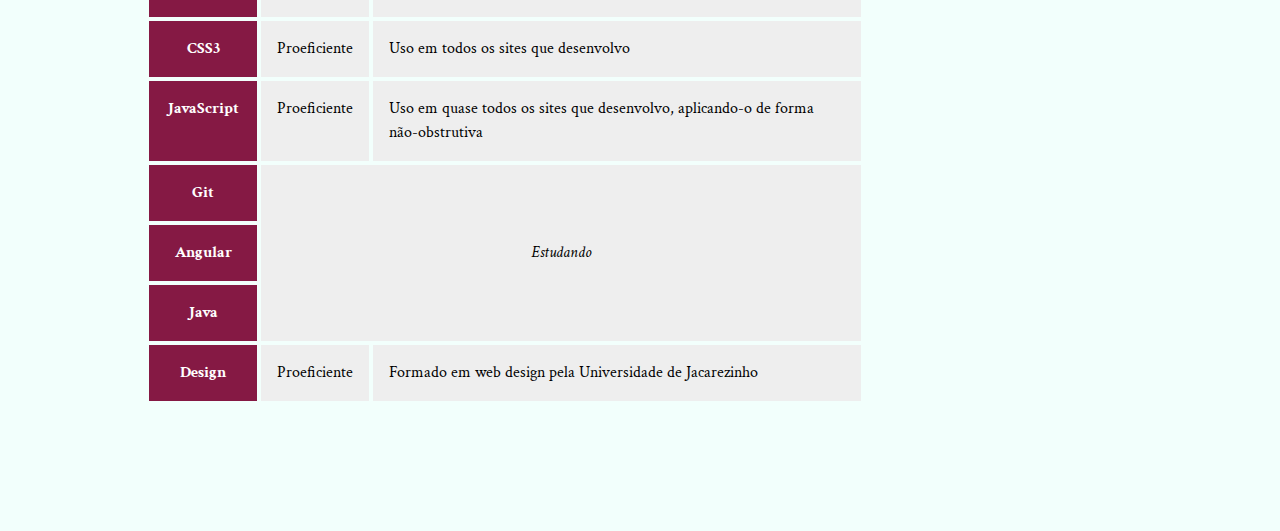
==== commit 12f2f9bd: "Aula 12, exercício 06 adicionado" ====
--- a/bio.html
+++ b/bio.html
@@ -41,10 +41,74 @@
 
             <p>Já desenvolvi projetos para grandes empresas como <a href="http://bmw.com">BMW</a>, <a href="http://www.uol.com.br">UOL</a> e <a href="http://www.ibm.com.br">IBM</a>. Neles, o foco principal era entregar uma experiência imersiva e impactante para o usuário final sem descuidar do desempenho e da acessibilidade da página.</p>
             <p>Também já fui contratado para transformar grandes portais, como Terra e G1, em páginas responsivas. Fui responsável por renovar o layout, reorganizar o conteúdo e re-escrever o código de forma mais reaproveitável.</p>
+
             <h2 class="subtitulo-texto">Comunidade</h2>
             <p>Procuro repassar meu conhecimento para a comunidade. Para isso, já dei <a href="portfolio.html">diversas palestras</a> e mantenho um <a href="blog.html">blog</a>.</p>
+
+            <!-- start Table -->
+            <h2 class="subtitulo-texto">Resumo</h2>
+
+            <table class="habilidades">
+
+                <thead>
+
+                    <tr>
+                        <th>Habilidade</th>
+                        <th>Nível</th>
+                        <th>Experiência</th>
+                    </tr>
+
+                </thead>
+
+                <tbody>
+
+                    <tr>
+                        <th>HTML5</th>
+                        <td>Proeficiente</td>
+                        <td>Uso em todos os sites que desenvolvo</td>
+                    </tr>
+
+                    <tr>
+                        <th>CSS3</th>
+                        <td>Proeficiente</td>
+                        <td>Uso em todos os sites que desenvolvo</td>
+                    </tr>
+
+                    <tr>
+                        <th>JavaScript</th>
+                        <td>Proeficiente</td>
+                        <td>Uso em quase todos os sites que desenvolvo, aplicando-o de forma não-obstrutiva</td>
+                    </tr>
+
+                    <tr>
+                        <th>Git</th>
+                        <td rowspan="3" colspan="2">Estudando</td>
+                    </tr>
+
+                    <tr>
+                        <th>Angular</th>
+                    </tr>
+
+                    <tr>
+                        <th>Java</th>
+                    </tr>
+
+                    <tr>
+                        <th>Design</th>
+                        <td>Proeficiente</td>
+                        <td>Formado em web design pela Universidade de Jacarezinho</td>
+                    </tr>
+
+                </tbody>
+
+            </table>
+            <!-- end Table -->
+
         </div>
+
     </main>
+
+    <!-- start Aside -->
     <img src="imagens/eu.jpg" alt="Minha foto" class="minha-foto">
     <aside class="navegacao-site">
         <h1>João da Silva</h1>
@@ -75,6 +139,8 @@
             </li>
         </ul>
     </aside>
+    <!-- end Aside -->
+
     <footer class="rodape-pagina">
         &copy; João da Silva 2014
     </footer>
--- a/css/site.css
+++ b/css/site.css
@@ -1,5 +1,5 @@
 :root {
-    font-size: 100%; /*16*/
+    font-size: 100%;
 }
 
 body {
@@ -13,10 +13,10 @@
 }
 
 .container {
-    width: 45rem; /*720/16*/
+    width: 45rem;
     margin-left: auto;
     margin-right: auto;
-    padding: 1.88em 0; /*30/16*/
+    padding: 1.88em 0;
 }
 
 h1, h2,
@@ -31,15 +31,21 @@
 .titulo-principal {
     text-align: center;
     color: #FFF;
-    font-size: 3.75rem; /*60/16*/
-    border-bottom: .133em solid #000; /*8/60*/
-    padding: .5em; /*30/60*/
+    font-size: 3.75rem;
+    border-bottom: .133em solid #000;
+    padding: .5em;
     background-image: linear-gradient(to top right, #3C1D3D, #851944 55%, #000);
 }
 
 .subtitulo-texto {
-    font-size: 1.88rem; /*30/20*/
+    font-size: 1.88rem;
     clear: both;
+}
+
+main {
+    width: calc(100% - 0.9 * 300px);
+    float: left;
+    padding-bottom: 5em;
 }
 
 main a {
@@ -52,19 +58,19 @@
 
 main p {
     text-align: left;
-    font-size: 1.25rem; /*20/16*/
-    margin: 1em 0; /*20/20*/
+    font-size: 1.25rem;
+    margin: 1em 0;
 }
 
 .navegacao-site {
-    width: 14%;
+    width: calc(0.9 * 300px); /* 90% de 300px */
     float: right;
     position: relative;
     top: 308px;
     text-align: center;
     background-color: #3C1D3D;
     color: #F2FFFC;
-    padding: 1em; /*16/16*/
+    padding: 1em;
 }
 
 .navegacao-site a:hover, .navegacao-site a:focus {
@@ -73,8 +79,8 @@
 
 .minha-foto,
 .navegacao-site {
-    border-left: 0.5em solid black; /*8/16*/
-    border-bottom: 0.5em solid black; /*8/16*/
+    border-left: 0.5em solid black;
+    border-bottom: 0.5em solid black;
     box-sizing: border-box;
 }
 
@@ -91,16 +97,16 @@
 }
 
 .navegacao-site h1 {
-    font-size: 1.88rem; /*30/16*/
+    font-size: 1.88rem;
 }
 
 .navegacao-site nav {
-    margin: .833em 0; /*25/30*/
+    margin: .833em 0;
 }
 
 .rodape-pagina {
     color: #fff;
-    padding: 1.25em; /*20/16*/
+    padding: 1.25em;
     clear: both;
     position: fixed;
     bottom: 0;
@@ -135,6 +141,32 @@
     height: 40px;
     display: block;
     text-indent: -99999px;
+    position: relative;
+}
+
+/* Triângulo (balãozinho) no title dos ícones do Nav */
+.icones-redes-sociais a:hover::before, .icones-redes-sociais a:focus::before {
+    content: "";
+    width: 1em;
+    height: 1em;
+    background-color: black;
+    position: absolute;
+    bottom: -5px;
+    left: 12px;
+    transform: translateY(.5em) rotate(45deg);
+}
+
+/* Legendas / Title dos ícones do Nav */
+.icones-redes-sociais a:hover::after, .icones-redes-sociais a:focus::after {
+    content: attr(data-legenda);
+    background-color: black;
+    color: #fff;
+    text-indent: 0;
+    position: absolute;
+    top: 110%;
+    right: 0;
+    width: 300%;
+    padding: 10px 20px;
 }
 
 .github {
@@ -148,9 +180,3 @@
 .linkedin {
     background-image: url(../imagens/linkedin.png);
 }
-
-main {
-    width: 86%;
-    float: left;
-    padding-bottom: 5em; /*80/16*/
-}
--- a/css/bio.css
+++ b/css/bio.css
@@ -61,3 +61,41 @@
     float: left;
     margin-left: 0;
 }
+
+
+/* start Table */
+.habilidades {
+    border-collapse: separate;
+    border-spacing: .25em;
+    margin: 1em 0;
+}
+
+.habilidades th {
+    color: #fff;
+    font-weight: bold;
+}
+
+.habilidades th, td {
+    padding: 1em;
+}
+
+.habilidades thead th {
+    background-color: #3C1D3D;
+}
+
+.habilidades td {
+    background-color: #EEE;
+}
+
+.habilidades tbody th {
+    background-color: #851944;
+}
+
+.habilidades [colspan] {
+    text-align: center;
+    font-style: italic;
+}
+
+.habilidades [rowspan] {
+    vertical-align: middle;
+}
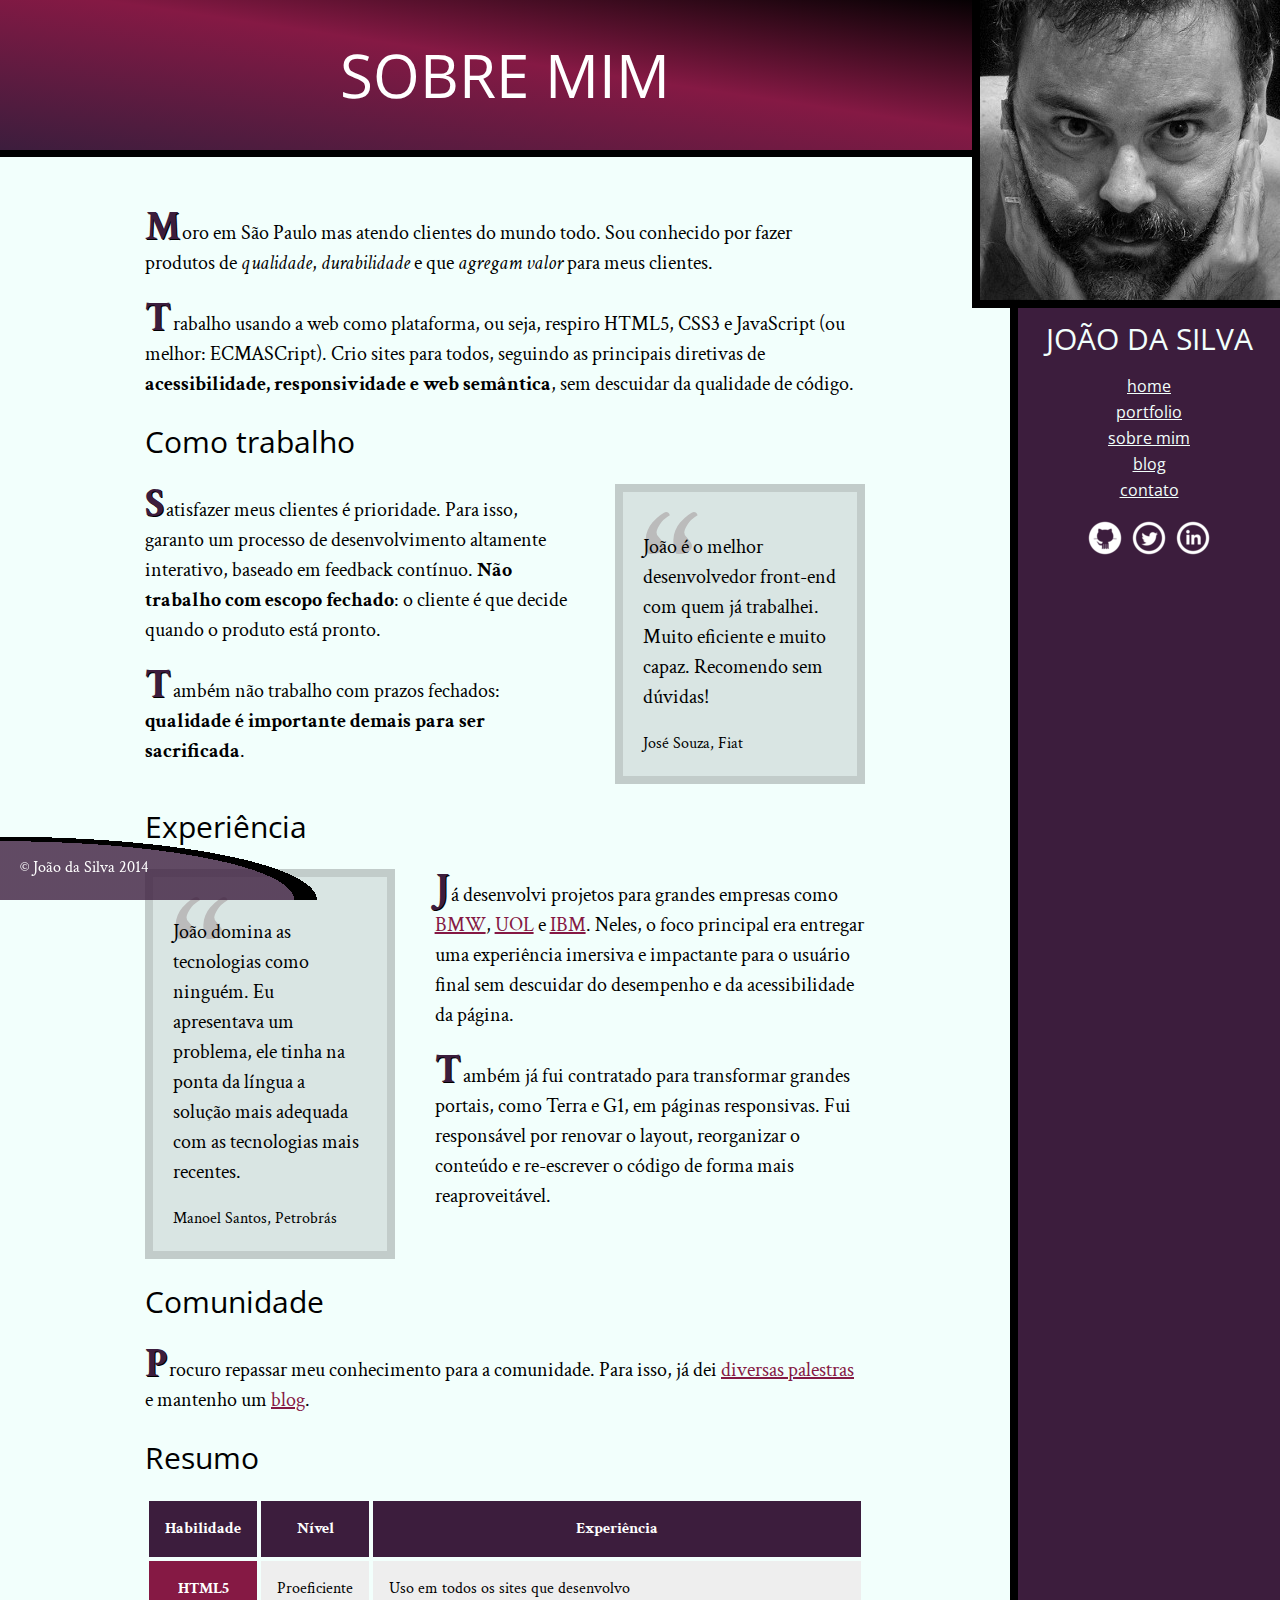
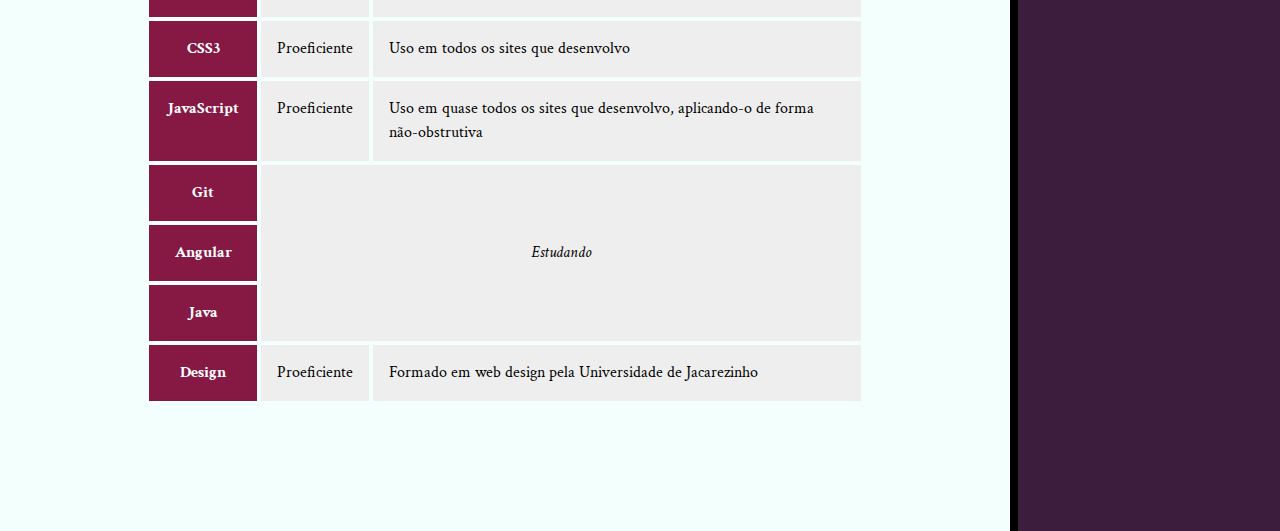
==== commit e4228993: "Aula 14, exercício 10 adicionado" ====
--- a/bio.html
+++ b/bio.html
@@ -11,6 +11,7 @@
     <link rel="stylesheet" href="http://fonts.googleapis.com/css?family=Open+Sans+Condensed:700">
     <link href="https://fonts.googleapis.com/css?family=Shadows+Into+Light" rel="stylesheet">
 </head>
+
 <body>
 
     <main>
@@ -110,6 +111,7 @@
 
     <!-- start Aside -->
     <img src="imagens/eu.jpg" alt="Minha foto" class="minha-foto">
+
     <aside class="navegacao-site">
         <h1>João da Silva</h1>
         <nav>
@@ -144,5 +146,7 @@
     <footer class="rodape-pagina">
         &copy; João da Silva 2014
     </footer>
+
 </body>
+
 </html>
--- a/css/site.css
+++ b/css/site.css
@@ -6,6 +6,10 @@
     font-family: "Crimson Text", "Times New Roman", serif;
     background-color: #F2FFFC;
     line-height: 1.5;
+    display: -webkit-flex;
+    display: -ms-flex;
+    display: flex;
+    flex-wrap: wrap;
 }
 
 img {
@@ -43,8 +47,7 @@
 }
 
 main {
-    width: calc(100% - 0.9 * 300px);
-    float: left;
+    flex-grow: 1;
     padding-bottom: 5em;
 }
 
@@ -64,13 +67,10 @@
 
 .navegacao-site {
     width: calc(0.9 * 300px); /* 90% de 300px */
-    float: right;
-    position: relative;
-    top: 308px;
     text-align: center;
     background-color: #3C1D3D;
     color: #F2FFFC;
-    padding: 1em;
+    padding-top: calc(300px + 1em);
 }
 
 .navegacao-site a:hover, .navegacao-site a:focus {
@@ -79,8 +79,7 @@
 
 .minha-foto,
 .navegacao-site {
-    border-left: 0.5em solid black;
-    border-bottom: 0.5em solid black;
+    border-left: .5em solid black;
     box-sizing: border-box;
 }
 
@@ -88,6 +87,7 @@
     position: absolute;
     top: 0;
     right: 0;
+    border-bottom: .5em solid black;
 }
 
 .navegacao-site a {
--- a/css/bio.css
+++ b/css/bio.css
@@ -1,3 +1,16 @@
+h1 {
+    animation: aparece 2s;
+}
+
+@keyframes aparece {
+    0% {
+        opacity: 0;
+    }
+    100% {
+        opacity: 1;
+    }
+}
+
 /* Selecionando a primeira letra apenas dos <p> que são filhos diretos de container */
 .container > p:first-letter {
     font-size: 2.50rem;
@@ -16,8 +29,33 @@
     margin: 1.25em 2.5em; /*20/16 40/16*/
     width: 15.6em; /*250/16*/
     box-sizing: border-box;
-    transition: .5s;
+    /*transition: transform 1s linear, box-shadow 2s ease-in;*/
+    transition: box-shadow 1s, transform 1s;
+    transition-delay: 1s, 0s;
     position: relative;
+    animation: quica 1s infinite;
+    animation-direction: alternate;
+    animation-timing-function: ease-in;
+}
+
+@keyframes quica {
+
+    from {
+        top: 0;
+    }
+
+    90% {
+        transform: rotate(-2deg);
+    }
+
+    95% {
+        transform: rotate(2deg);
+    }
+
+    to {
+        top: 1em;
+    }
+
 }
 
 .citacao-bio::before {
@@ -34,8 +72,10 @@
 }
 
 .citacao-bio:hover, .citacao-bio:focus {
-    -webkit-box-shadow: 0 0 0 9999px rgba(0,0,0,.8);
     box-shadow: 0 0 0 9999px rgba(0,0,0,.8);
+    animation-play-state: paused;
+    transition: box-shadow 1s, transform 1s;
+    transition-delay: 0s, 1s;
 }
 
 .citacao-bio:nth-of-type(odd):hover, .citacao-bio:nth-of-type(odd):focus {
